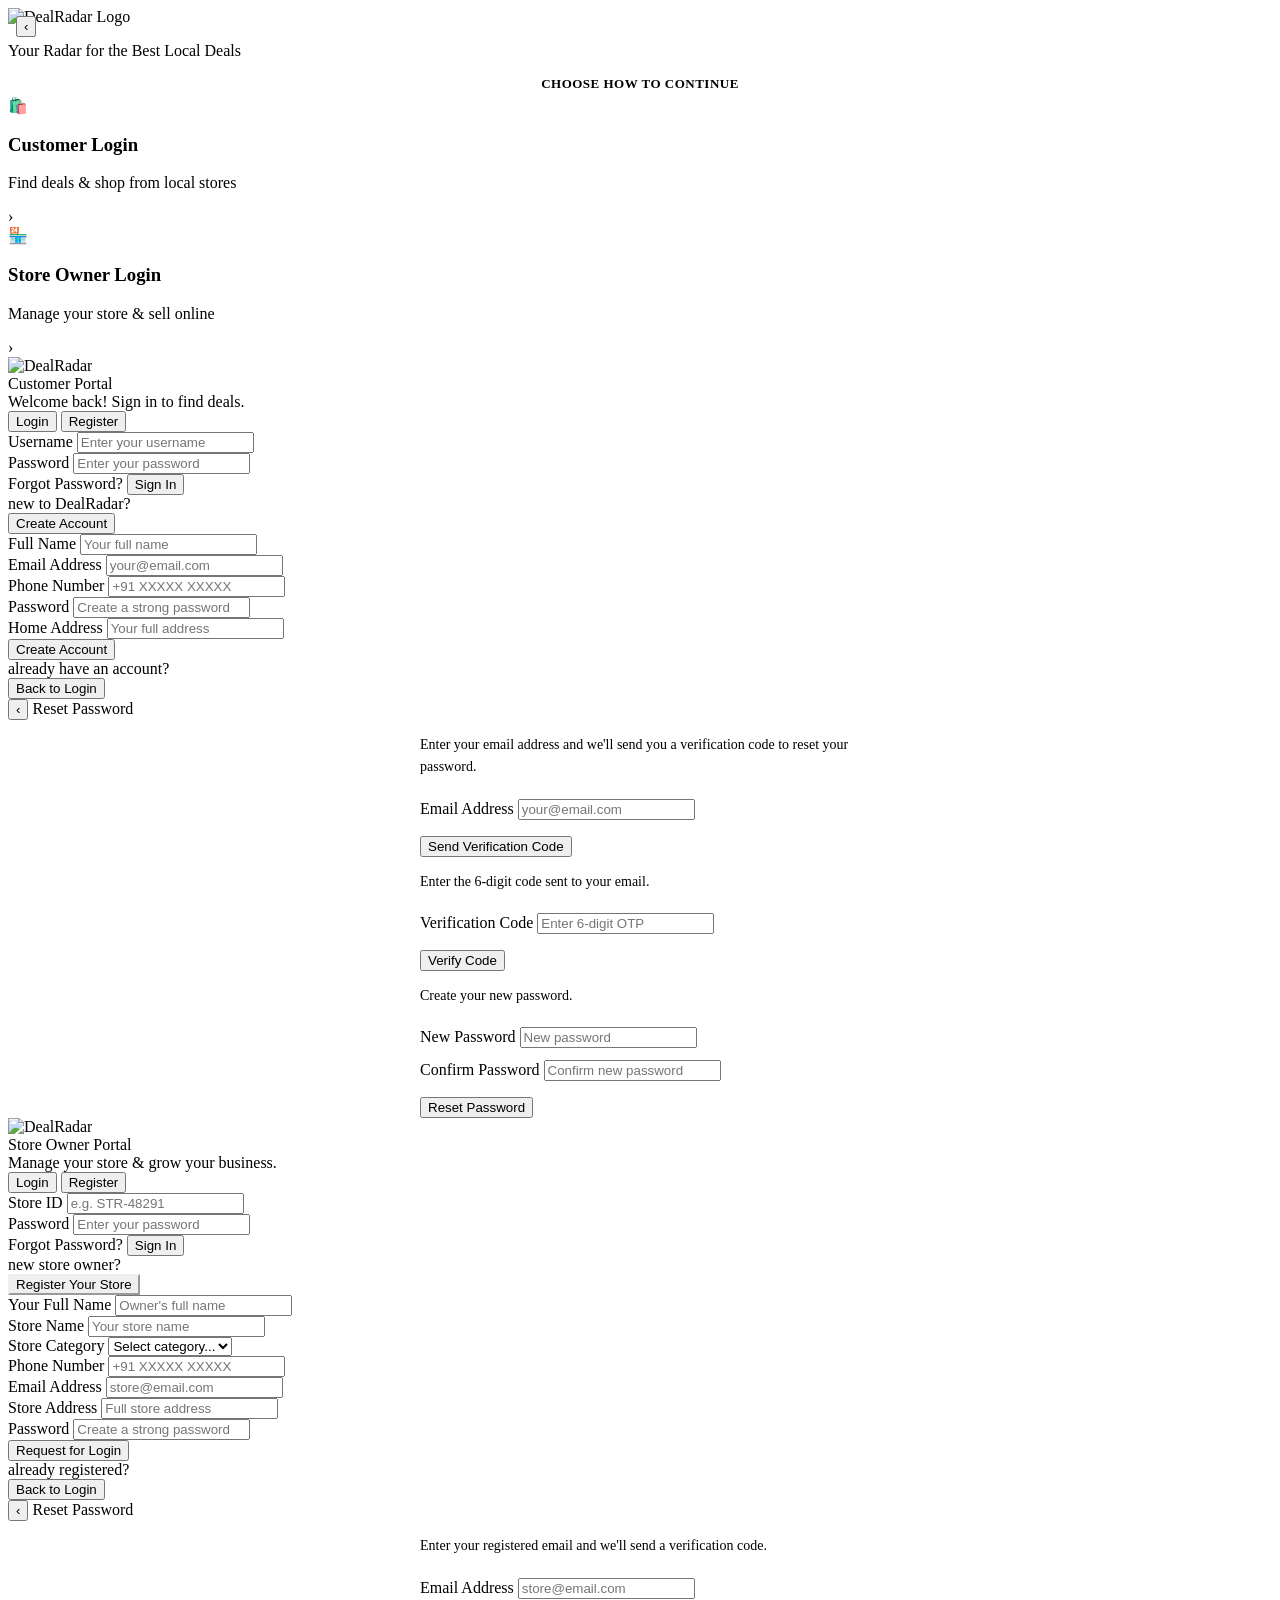
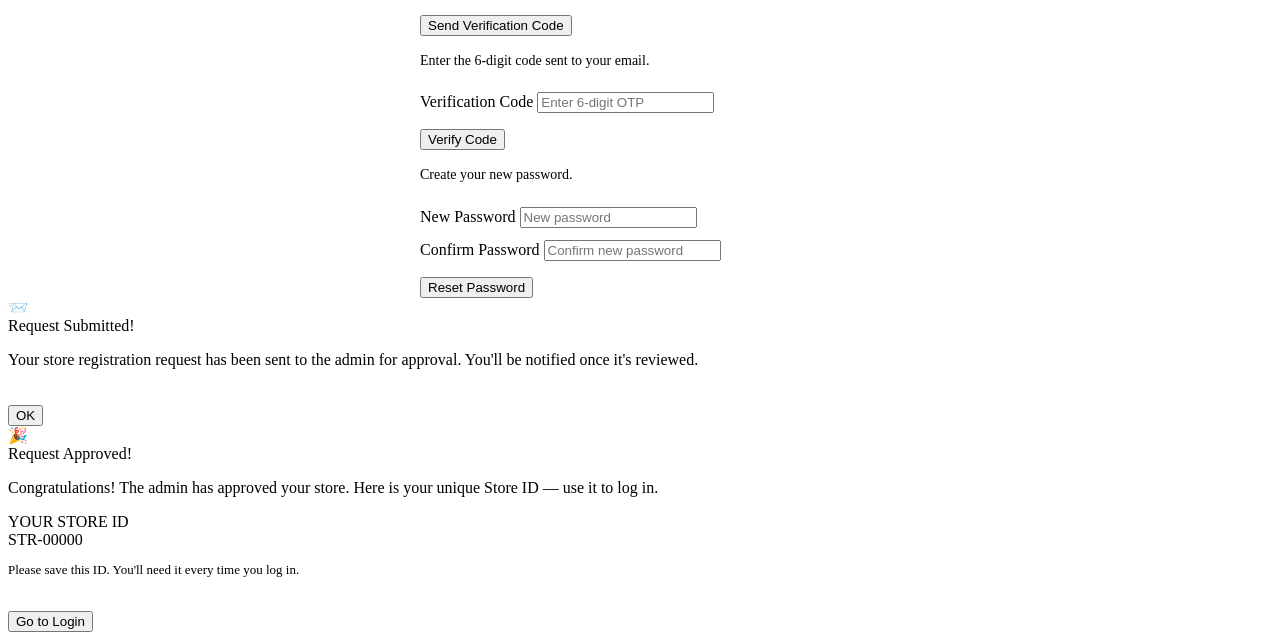
==== customer.html @ ef5e5208 "Add files via upload" ====
<!DOCTYPE html>
<html lang="en">
<head>
  <meta charset="UTF-8">
  <meta name="viewport" content="width=device-width, initial-scale=1.0">
  <title>DealRadar — Shop Local Deals</title>
  <link rel="stylesheet" href="styles.css">
</head>
<body>

<!-- ============ CUSTOMER HOME ============ -->
<div class="customer-home" id="customer-home">

  <!-- Hero Section -->
  <div class="customer-hero">
    <img src="" alt="DealRadar" class="ch-logo">
    <div class="ch-title">Deal<span>Radar</span></div>
    <div class="ch-tagline">Your Radar for the Best Local Deals</div>
    <div class="search-bar-wrap">
      <span class="search-icon">🔍</span>
      <input type="text" class="search-bar" placeholder="Search for items, stores..." id="home-search" oninput="handleSearch(this.value)">
    </div>
  </div>

  <!-- Body -->
  <div class="customer-body">
    <div id="search-results-wrap" class="hidden" style="margin-bottom:24px;">
      <div class="section-label" id="search-results-label">Results</div>
      <div class="items-grid" id="search-results-grid"></div>
    </div>

    <div id="categories-section">
      <p style="font-size:16px; color:var(--text-mid); margin-bottom:16px; font-weight:500;">What's on your mind today? 🤔</p>
      <div class="categories-grid">
        <div class="category-card" onclick="openCategory('grocery')">
          <div class="category-emoji">🛒</div>
          <div class="category-name">Grocery</div>
        </div>
        <div class="category-card" onclick="openCategory('food')">
          <div class="category-emoji">🍔</div>
          <div class="category-name">Food</div>
        </div>
        <div class="category-card" onclick="openCategory('toys')">
          <div class="category-emoji">🧸</div>
          <div class="category-name">Toys</div>
        </div>
        <div class="category-card" onclick="openCategory('clothing')">
          <div class="category-emoji">👗</div>
          <div class="category-name">Clothing</div>
        </div>
        <div class="category-card" onclick="openCategory('pharmacy')">
          <div class="category-emoji">💊</div>
          <div class="category-name">Pharmacy</div>
        </div>
        <div class="category-card" onclick="openCategory('electronics')">
          <div class="category-emoji">📱</div>
          <div class="category-name">Electronics</div>
        </div>
      </div>
    </div>
  </div>
</div>

<!-- ============ CATEGORY PANEL ============ -->
<div class="panel" id="panel-category">
  <div class="panel-header">
    <button class="panel-back" onclick="hidePanel('panel-category')">‹</button>
    <span class="panel-title" id="category-panel-title">Category</span>
  </div>
  <div class="panel-content">
    <div class="items-grid" id="category-items-grid"></div>
  </div>
</div>

<!-- ============ ITEM STORES PANEL ============ -->
<div class="panel" id="panel-item-stores">
  <div class="panel-header">
    <button class="panel-back" onclick="hidePanel('panel-item-stores')">‹</button>
    <span class="panel-title" id="item-stores-title">Available at Stores</span>
  </div>
  <div class="panel-content">
    <p style="font-size:13px;color:var(--text-light);margin-bottom:16px;">Comparing prices across local stores near you 📍</p>
    <div class="store-compare-list" id="store-compare-list"></div>
  </div>
</div>

<!-- ============ CART PANEL ============ -->
<div class="panel" id="panel-cart">
  <div class="panel-header">
    <button class="panel-back" onclick="hidePanel('panel-cart')">‹</button>
    <span class="panel-title">My Cart 🛒</span>
  </div>
  <div class="panel-content">
    <div id="cart-empty" class="cart-empty hidden">
      <div class="empty-icon">🛒</div>
      <p>Your cart is empty.<br>Start adding items!</p>
    </div>
    <div id="cart-items-list" class="cart-list"></div>
    <div id="cart-total-bar" class="cart-total-bar hidden">
      <div>
        <div class="cart-total-label">Total Amount</div>
        <div class="cart-total-value" id="cart-total-value">₹0</div>
      </div>
      <button class="btn btn-primary" onclick="openOrderPanel('cart')">Order Now →</button>
    </div>
  </div>
</div>

<!-- ============ ORDER PANEL ============ -->
<div class="panel" id="panel-order">
  <div class="panel-header">
    <button class="panel-back" onclick="hidePanel('panel-order')">‹</button>
    <span class="panel-title">Confirm Order</span>
  </div>
  <div class="panel-content" id="order-panel-content">
    <div id="order-main">
      <p style="font-size:15px;font-weight:600;color:var(--text-dark);margin-bottom:16px;">Choose delivery address</p>
      <div class="delivery-options">
        <div class="delivery-option" id="opt-home" onclick="selectDelivery('home')">
          <div class="delivery-option-icon">🏠</div>
          <div class="delivery-option-info">
            <h4>Home Address</h4>
            <p id="home-address-display">Loading your address...</p>
          </div>
          <div class="delivery-radio"></div>
        </div>
        <div class="delivery-option" id="opt-location" onclick="selectDelivery('location')">
          <div class="delivery-option-icon">📍</div>
          <div class="delivery-option-info">
            <h4>Use Current Location</h4>
            <p id="current-loc-display">Tap to detect your location</p>
          </div>
          <div class="delivery-radio"></div>
        </div>
      </div>
      <button class="btn btn-primary btn-block btn-lg" id="place-order-btn" onclick="placeOrder()" disabled style="opacity:0.5;">Place Order</button>
    </div>
    <div id="order-success" class="success-screen hidden">
      <div class="success-icon">✅</div>
      <div class="success-title">Order Placed!</div>
      <p class="success-msg">Your order has been placed successfully. The store will prepare your items shortly. 🎉</p>
      <button class="btn btn-primary" style="margin-top:24px;" onclick="goHomeAfterOrder()">Back to Home</button>
    </div>
  </div>
</div>

<!-- ============ REORDER PANEL ============ -->
<div class="panel" id="panel-reorder">
  <div class="panel-header">
    <button class="panel-back" onclick="hidePanel('panel-reorder')">‹</button>
    <span class="panel-title">Order Again 🔄</span>
  </div>
  <div class="panel-content">
    <div class="reorder-list" id="reorder-list"></div>
    <div id="reorder-empty" class="cart-empty hidden">
      <div class="empty-icon">📦</div>
      <p>No previous orders yet.<br>Start shopping!</p>
    </div>
  </div>
</div>

<!-- ============ ACCOUNT PANEL ============ -->
<div class="panel" id="panel-account">
  <div class="panel-header">
    <button class="panel-back" onclick="hidePanel('panel-account')">‹</button>
    <span class="panel-title">My Account</span>
  </div>
  <div>
    <div class="account-header">
      <div class="account-avatar">👤</div>
      <div class="account-user-name" id="account-display-name">John Doe</div>
      <div class="account-user-email" id="account-display-email">john@email.com</div>
    </div>
    <div class="account-form" id="account-form">
      <div class="form-group">
        <label class="form-label">Full Name</label>
        <input type="text" class="form-input" id="acc-name" disabled>
      </div>
      <div class="form-group">
        <label class="form-label">Phone Number</label>
        <input type="tel" class="form-input" id="acc-phone" disabled>
      </div>
      <div class="form-group">
        <label class="form-label">Email Address</label>
        <input type="email" class="form-input" id="acc-email" disabled>
      </div>
      <div class="form-group">
        <label class="form-label">Home Address</label>
        <input type="text" class="form-input" id="acc-address" disabled>
      </div>
    </div>
    <div class="account-actions">
      <button class="btn btn-outline" id="acc-edit-btn" onclick="toggleAccountEdit()" style="flex:1;">✏️ Edit</button>
      <button class="btn btn-primary hidden" id="acc-save-btn" onclick="saveAccount()" style="flex:1;">💾 Save</button>
    </div>
    <div class="logout-section">
      <button class="btn btn-danger btn-block" onclick="logoutCustomer()">🚪 Logout</button>
    </div>
  </div>
</div>

<!-- ============ BOTTOM NAV ============ -->
<nav class="bottom-nav" id="customer-bottom-nav">
  <button class="nav-item active" id="nav-home" onclick="switchCustomerNav('home')">
    <span class="nav-icon">🏠</span>
    <span>Home</span>
  </button>
  <button class="nav-item" id="nav-cart" onclick="switchCustomerNav('cart')">
    <span class="nav-icon">🛒</span>
    <span>Cart</span>
  </button>
  <button class="nav-item" id="nav-reorder" onclick="switchCustomerNav('reorder')">
    <span class="nav-icon">🔄</span>
    <span>Reorder</span>
  </button>
  <button class="nav-item" id="nav-account" onclick="switchCustomerNav('account')">
    <span class="nav-icon">👤</span>
    <span>Account</span>
  </button>
</nav>

<!-- Toast Container -->
<div id="toast-container"></div>

<script src="app.js"></script>
</body>
</html>
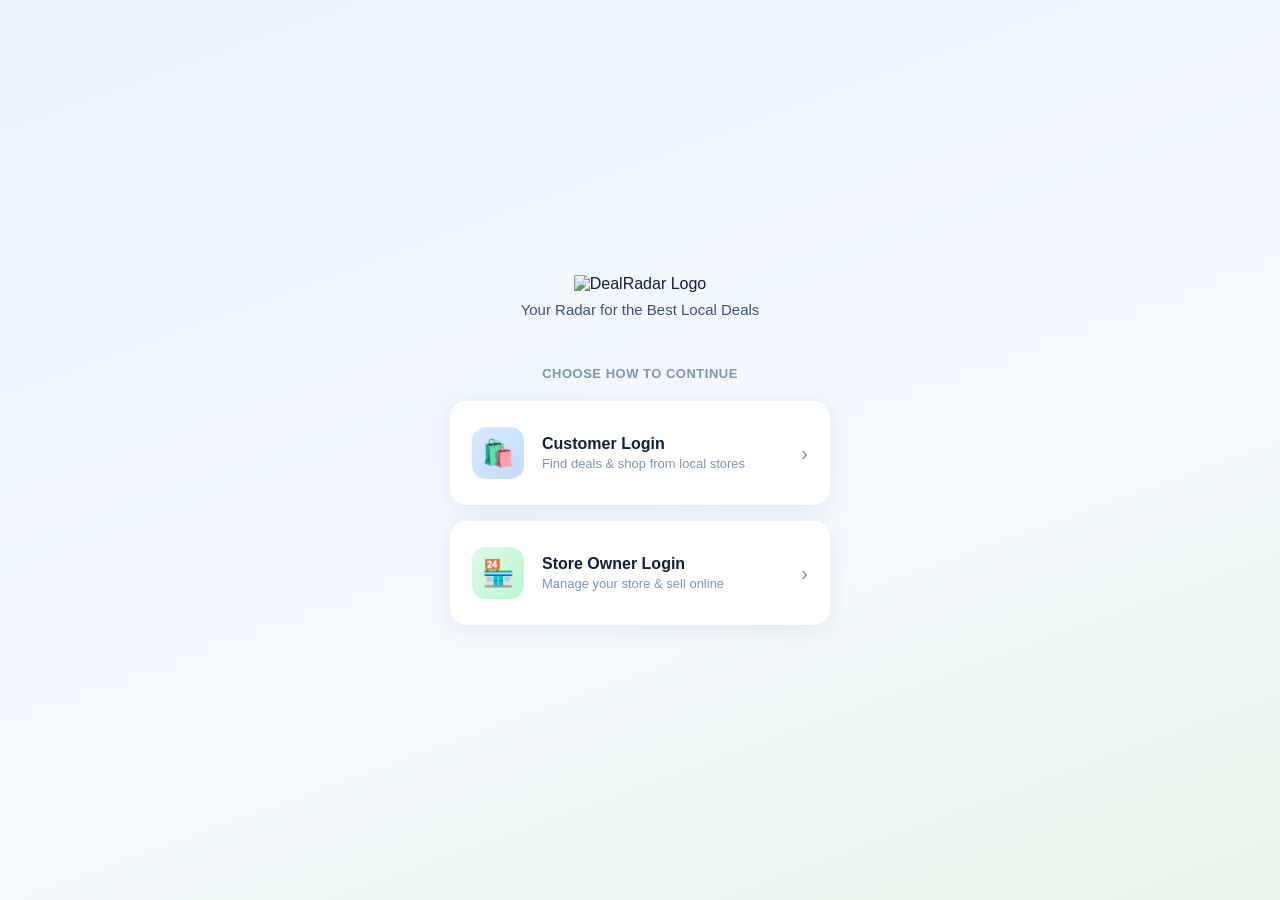
==== commit aa434b96: "Update image source path" ====
--- a/customer.html
+++ b/customer.html
@@ -13,7 +13,7 @@
 
   <!-- Hero Section -->
   <div class="customer-hero">
-    <img src="" alt="DealRadar" class="ch-logo">
+    <img src="/mnt/data/ChatGPT Image Apr 19, 2026, 09_49_50 AM.png" alt="DealRadar" class="ch-logo">
     <div class="ch-title">Deal<span>Radar</span></div>
     <div class="ch-tagline">Your Radar for the Best Local Deals</div>
     <div class="search-bar-wrap">
@@ -224,4 +224,4 @@
 
 <script src="app.js"></script>
 </body>
-</html>+</html>
--- a/styles.css
+++ b/styles.css
@@ -0,0 +1,1240 @@
+/* ============================================
+   DEALRADAR — Global Stylesheet
+   Colors derived from DealRadar logo
+   ============================================ */
+
+@import url('https://fonts.googleapis.com/css2?family=Syne:wght@400;600;700;800&family=DM+Sans:ital,wght@0,300;0,400;0,500;0,600;1,400&display=swap');
+
+:root {
+  --blue:        #1a4fa0;
+  --blue-dark:   #123a78;
+  --blue-light:  #2e6cc7;
+  --green:       #2e9e3e;
+  --green-dark:  #1f7a2c;
+  --green-light: #3dbf50;
+  --teal:        #5ec8d8;
+  --teal-light:  #a8e6ef;
+  --orange:      #f0a020;
+  --orange-dark: #d4860a;
+  --white:       #f5faff;
+  --soft:        #eaf4fb;
+  --card-bg:     #ffffff;
+  --text-dark:   #0f1f3d;
+  --text-mid:    #3a5272;
+  --text-light:  #7a96b8;
+  --border:      #d0e4f0;
+  --shadow:      0 4px 24px rgba(26,79,160,0.10);
+  --shadow-lg:   0 8px 40px rgba(26,79,160,0.16);
+  --radius:      16px;
+  --radius-sm:   10px;
+  --hero-grad:   linear-gradient(135deg, #1a4fa0 0%, #2e9e3e 50%, #5ec8d8 100%);
+  --hero-grad2:  linear-gradient(120deg, #1a4fa0 0%, #5ec8d8 100%);
+}
+
+*, *::before, *::after { box-sizing: border-box; margin: 0; padding: 0; }
+
+html { scroll-behavior: smooth; }
+
+body {
+  font-family: 'DM Sans', sans-serif;
+  background: var(--white);
+  color: var(--text-dark);
+  min-height: 100vh;
+  overflow-x: hidden;
+}
+
+h1, h2, h3, h4 { font-family: 'Syne', sans-serif; }
+
+/* ============================================
+   UTILITIES
+   ============================================ */
+.hidden { display: none !important; }
+.flex { display: flex; }
+.flex-col { flex-direction: column; }
+.items-center { align-items: center; }
+.justify-center { justify-content: center; }
+.justify-between { justify-content: space-between; }
+.gap-8 { gap: 8px; }
+.gap-12 { gap: 12px; }
+.gap-16 { gap: 16px; }
+.w-full { width: 100%; }
+.text-center { text-align: center; }
+.relative { position: relative; }
+
+/* ============================================
+   BUTTONS
+   ============================================ */
+.btn {
+  display: inline-flex;
+  align-items: center;
+  justify-content: center;
+  gap: 8px;
+  padding: 12px 24px;
+  border-radius: var(--radius-sm);
+  font-family: 'DM Sans', sans-serif;
+  font-size: 15px;
+  font-weight: 600;
+  cursor: pointer;
+  border: none;
+  transition: all 0.22s ease;
+  text-decoration: none;
+}
+.btn-primary {
+  background: linear-gradient(135deg, var(--blue) 0%, var(--blue-light) 100%);
+  color: #fff;
+  box-shadow: 0 4px 16px rgba(26,79,160,0.25);
+}
+.btn-primary:hover {
+  background: linear-gradient(135deg, var(--blue-dark) 0%, var(--blue) 100%);
+  transform: translateY(-1px);
+  box-shadow: 0 6px 20px rgba(26,79,160,0.32);
+}
+.btn-green {
+  background: linear-gradient(135deg, var(--green) 0%, var(--green-light) 100%);
+  color: #fff;
+  box-shadow: 0 4px 16px rgba(46,158,62,0.25);
+}
+.btn-green:hover {
+  background: linear-gradient(135deg, var(--green-dark) 0%, var(--green) 100%);
+  transform: translateY(-1px);
+}
+.btn-orange {
+  background: linear-gradient(135deg, var(--orange-dark) 0%, var(--orange) 100%);
+  color: #fff;
+  box-shadow: 0 4px 16px rgba(240,160,32,0.28);
+}
+.btn-orange:hover { filter: brightness(1.08); transform: translateY(-1px); }
+.btn-outline {
+  background: transparent;
+  color: var(--blue);
+  border: 2px solid var(--blue);
+}
+.btn-outline:hover { background: var(--blue); color: #fff; }
+.btn-ghost {
+  background: transparent;
+  color: var(--text-mid);
+  padding: 8px 14px;
+}
+.btn-ghost:hover { background: var(--soft); color: var(--blue); }
+.btn-danger {
+  background: #fff0f0;
+  color: #c0392b;
+  border: 1.5px solid #f5c6c6;
+}
+.btn-danger:hover { background: #fde8e8; }
+.btn-sm { padding: 8px 16px; font-size: 13px; }
+.btn-lg { padding: 15px 32px; font-size: 16px; border-radius: var(--radius); }
+.btn-block { width: 100%; }
+
+/* ============================================
+   INPUTS & FORMS
+   ============================================ */
+.form-group { display: flex; flex-direction: column; gap: 6px; }
+.form-label {
+  font-size: 13px;
+  font-weight: 600;
+  color: var(--text-mid);
+  letter-spacing: 0.3px;
+}
+.form-input, .form-select {
+  padding: 12px 16px;
+  border: 1.8px solid var(--border);
+  border-radius: var(--radius-sm);
+  font-family: 'DM Sans', sans-serif;
+  font-size: 15px;
+  color: var(--text-dark);
+  background: #fff;
+  transition: border-color 0.2s, box-shadow 0.2s;
+  outline: none;
+  width: 100%;
+}
+.form-input:focus, .form-select:focus {
+  border-color: var(--blue);
+  box-shadow: 0 0 0 3px rgba(26,79,160,0.10);
+}
+.form-input.disabled-field {
+  background: var(--soft);
+  color: var(--text-light);
+  cursor: not-allowed;
+  border-color: var(--border);
+}
+.form-input::placeholder { color: var(--text-light); }
+
+/* ============================================
+   CARDS
+   ============================================ */
+.card {
+  background: var(--card-bg);
+  border-radius: var(--radius);
+  box-shadow: var(--shadow);
+  border: 1px solid var(--border);
+  overflow: hidden;
+}
+.card-pad { padding: 20px; }
+
+/* ============================================
+   HERO SECTION (shared between customer & store)
+   ============================================ */
+.hero-section {
+  background: var(--hero-grad2);
+  padding: 36px 20px 32px;
+  text-align: center;
+  position: relative;
+  overflow: hidden;
+}
+.hero-section::before {
+  content: '';
+  position: absolute;
+  top: -60px; right: -60px;
+  width: 200px; height: 200px;
+  background: rgba(255,255,255,0.08);
+  border-radius: 50%;
+}
+.hero-section::after {
+  content: '';
+  position: absolute;
+  bottom: -40px; left: -40px;
+  width: 150px; height: 150px;
+  background: rgba(94,200,216,0.15);
+  border-radius: 50%;
+}
+.hero-logo {
+  width: 60px;
+  height: 60px;
+  object-fit: contain;
+  margin-bottom: 10px;
+  position: relative; z-index: 1;
+}
+.hero-title {
+  font-family: 'Syne', sans-serif;
+  font-size: 28px;
+  font-weight: 800;
+  color: #fff;
+  position: relative; z-index: 1;
+}
+.hero-title span { color: var(--teal-light); }
+.hero-tagline {
+  font-size: 13px;
+  color: rgba(255,255,255,0.82);
+  margin-top: 4px;
+  position: relative; z-index: 1;
+}
+
+/* ============================================
+   TOAST NOTIFICATIONS
+   ============================================ */
+#toast-container {
+  position: fixed;
+  bottom: 90px;
+  left: 50%;
+  transform: translateX(-50%);
+  z-index: 9999;
+  display: flex;
+  flex-direction: column;
+  gap: 8px;
+  pointer-events: none;
+}
+.toast {
+  background: var(--text-dark);
+  color: #fff;
+  padding: 12px 20px;
+  border-radius: 50px;
+  font-size: 14px;
+  font-weight: 500;
+  box-shadow: 0 4px 20px rgba(0,0,0,0.22);
+  animation: toastIn 0.3s ease, toastOut 0.3s ease 2.2s forwards;
+  white-space: nowrap;
+}
+.toast.success { background: var(--green); }
+.toast.error { background: #c0392b; }
+.toast.info { background: var(--blue); }
+@keyframes toastIn { from { opacity:0; transform: translateY(16px); } to { opacity:1; transform: translateY(0); } }
+@keyframes toastOut { from { opacity:1; } to { opacity:0; transform: translateY(8px); } }
+
+/* ============================================
+   MODALS / OVERLAYS
+   ============================================ */
+.modal-overlay {
+  position: fixed;
+  inset: 0;
+  background: rgba(10,24,50,0.55);
+  backdrop-filter: blur(4px);
+  z-index: 800;
+  display: flex;
+  align-items: center;
+  justify-content: center;
+  padding: 20px;
+  animation: fadeIn 0.2s ease;
+}
+.modal-box {
+  background: #fff;
+  border-radius: var(--radius);
+  box-shadow: var(--shadow-lg);
+  padding: 32px 28px;
+  width: 100%;
+  max-width: 420px;
+  animation: slideUp 0.28s ease;
+  position: relative;
+}
+.modal-close {
+  position: absolute;
+  top: 14px; right: 16px;
+  background: var(--soft);
+  border: none;
+  border-radius: 50%;
+  width: 32px; height: 32px;
+  cursor: pointer;
+  font-size: 18px;
+  color: var(--text-mid);
+  display: flex; align-items: center; justify-content: center;
+  transition: background 0.2s;
+}
+.modal-close:hover { background: var(--border); }
+.modal-title {
+  font-family: 'Syne', sans-serif;
+  font-size: 20px;
+  font-weight: 700;
+  color: var(--blue);
+  margin-bottom: 20px;
+}
+@keyframes fadeIn { from { opacity:0; } to { opacity:1; } }
+@keyframes slideUp { from { opacity:0; transform: translateY(24px); } to { opacity:1; transform: translateY(0); } }
+
+/* ============================================
+   PANELS (slide-in pages within single HTML)
+   ============================================ */
+.panel {
+  position: fixed;
+  inset: 0;
+  background: var(--white);
+  z-index: 500;
+  overflow-y: auto;
+  transform: translateX(100%);
+  transition: transform 0.32s cubic-bezier(0.4,0,0.2,1);
+}
+.panel.active { transform: translateX(0); }
+
+.panel-header {
+  display: flex;
+  align-items: center;
+  gap: 12px;
+  padding: 16px 20px;
+  background: #fff;
+  border-bottom: 1px solid var(--border);
+  position: sticky;
+  top: 0;
+  z-index: 10;
+}
+.panel-back {
+  width: 36px; height: 36px;
+  border-radius: 50%;
+  background: var(--soft);
+  border: none;
+  cursor: pointer;
+  display: flex; align-items: center; justify-content: center;
+  font-size: 18px;
+  color: var(--blue);
+  transition: background 0.2s;
+}
+.panel-back:hover { background: var(--border); }
+.panel-title {
+  font-family: 'Syne', sans-serif;
+  font-size: 18px;
+  font-weight: 700;
+  color: var(--text-dark);
+}
+.panel-content { padding: 20px; padding-bottom: 100px; }
+
+/* ============================================
+   BOTTOM NAV
+   ============================================ */
+.bottom-nav {
+  position: fixed;
+  bottom: 0; left: 0; right: 0;
+  background: #fff;
+  border-top: 1px solid var(--border);
+  display: flex;
+  align-items: center;
+  justify-content: space-around;
+  padding: 10px 0 14px;
+  z-index: 400;
+  box-shadow: 0 -4px 20px rgba(26,79,160,0.08);
+}
+.nav-item {
+  display: flex;
+  flex-direction: column;
+  align-items: center;
+  gap: 4px;
+  cursor: pointer;
+  padding: 4px 16px;
+  border-radius: var(--radius-sm);
+  transition: all 0.2s;
+  background: none;
+  border: none;
+  color: var(--text-light);
+  font-family: 'DM Sans', sans-serif;
+  font-size: 11px;
+  font-weight: 500;
+}
+.nav-item .nav-icon { font-size: 22px; transition: transform 0.2s; }
+.nav-item.active { color: var(--blue); }
+.nav-item.active .nav-icon { transform: scale(1.12); }
+.nav-item:hover { color: var(--blue); }
+
+/* ============================================
+   LANDING PAGE
+   ============================================ */
+.landing-page {
+  min-height: 100vh;
+  background: linear-gradient(160deg, #eaf4fb 0%, #f5faff 60%, #e8f5ea 100%);
+  display: flex;
+  flex-direction: column;
+  align-items: center;
+  justify-content: center;
+  padding: 40px 24px;
+}
+.landing-logo-wrap {
+  text-align: center;
+  margin-bottom: 48px;
+}
+.landing-logo {
+  width: 220px;
+  object-fit: contain;
+  margin-bottom: 8px;
+  drop-shadow: 0 4px 20px rgba(26,79,160,0.15);
+}
+.landing-tagline {
+  font-size: 15px;
+  color: var(--text-mid);
+  font-weight: 400;
+}
+.login-choice-wrap {
+  width: 100%;
+  max-width: 380px;
+  display: flex;
+  flex-direction: column;
+  gap: 16px;
+}
+.login-choice-card {
+  background: #fff;
+  border-radius: var(--radius);
+  box-shadow: var(--shadow);
+  border: 2px solid transparent;
+  padding: 24px 20px;
+  cursor: pointer;
+  display: flex;
+  align-items: center;
+  gap: 18px;
+  transition: all 0.25s ease;
+}
+.login-choice-card:hover {
+  border-color: var(--blue);
+  transform: translateY(-2px);
+  box-shadow: var(--shadow-lg);
+}
+.login-choice-card.green:hover { border-color: var(--green); }
+.login-choice-icon {
+  width: 52px; height: 52px;
+  border-radius: 14px;
+  display: flex; align-items: center; justify-content: center;
+  font-size: 26px;
+  flex-shrink: 0;
+}
+.login-choice-icon.blue-icon { background: linear-gradient(135deg, #dbeafe, #bfdbfe); }
+.login-choice-icon.green-icon { background: linear-gradient(135deg, #dcfce7, #bbf7d0); }
+.login-choice-info h3 {
+  font-family: 'Syne', sans-serif;
+  font-size: 16px;
+  font-weight: 700;
+  color: var(--text-dark);
+  margin-bottom: 3px;
+}
+.login-choice-info p { font-size: 13px; color: var(--text-light); }
+.login-choice-arrow { margin-left: auto; color: var(--text-light); font-size: 20px; }
+
+/* ============================================
+   LOGIN / AUTH PANELS
+   ============================================ */
+.auth-panel {
+  position: fixed;
+  inset: 0;
+  background: var(--white);
+  z-index: 600;
+  overflow-y: auto;
+  transform: translateX(100%);
+  transition: transform 0.32s cubic-bezier(0.4,0,0.2,1);
+}
+.auth-panel.active { transform: translateX(0); }
+
+.auth-hero {
+  background: var(--hero-grad2);
+  padding: 40px 24px 32px;
+  text-align: center;
+  position: relative;
+  overflow: hidden;
+}
+.auth-hero::before {
+  content: '';
+  position: absolute;
+  top: -50px; right: -50px;
+  width: 160px; height: 160px;
+  background: rgba(255,255,255,0.09);
+  border-radius: 50%;
+}
+.auth-hero-logo { width: 52px; height: 52px; object-fit: contain; position: relative; z-index:1; }
+.auth-hero-title {
+  font-family: 'Syne', sans-serif;
+  font-size: 22px;
+  font-weight: 800;
+  color: #fff;
+  margin-top: 10px;
+  position: relative; z-index:1;
+}
+.auth-hero-sub { font-size: 13px; color: rgba(255,255,255,0.78); position: relative; z-index:1; margin-top:4px; }
+
+.auth-body { padding: 28px 24px 40px; max-width: 440px; margin: 0 auto; }
+.auth-tabs {
+  display: flex;
+  background: var(--soft);
+  border-radius: var(--radius-sm);
+  padding: 4px;
+  margin-bottom: 24px;
+  gap: 4px;
+}
+.auth-tab {
+  flex: 1;
+  padding: 10px;
+  text-align: center;
+  border-radius: 8px;
+  font-size: 14px;
+  font-weight: 600;
+  cursor: pointer;
+  border: none;
+  background: transparent;
+  color: var(--text-mid);
+  font-family: 'DM Sans', sans-serif;
+  transition: all 0.2s;
+}
+.auth-tab.active {
+  background: #fff;
+  color: var(--blue);
+  box-shadow: 0 2px 8px rgba(26,79,160,0.12);
+}
+
+.auth-form { display: flex; flex-direction: column; gap: 16px; }
+.auth-form-section { display: flex; flex-direction: column; gap: 16px; }
+
+.forgot-link {
+  font-size: 13px;
+  color: var(--blue);
+  cursor: pointer;
+  text-align: right;
+  font-weight: 500;
+  margin-top: -8px;
+  text-decoration: none;
+}
+.forgot-link:hover { text-decoration: underline; }
+
+.divider {
+  display: flex;
+  align-items: center;
+  gap: 12px;
+  margin: 4px 0;
+}
+.divider::before, .divider::after {
+  content: '';
+  flex: 1;
+  height: 1px;
+  background: var(--border);
+}
+.divider span { font-size: 13px; color: var(--text-light); white-space: nowrap; }
+
+/* ============================================
+   CUSTOMER — HOMEPAGE
+   ============================================ */
+.customer-home {
+  min-height: 100vh;
+  padding-bottom: 80px;
+}
+.customer-hero {
+  background: var(--hero-grad2);
+  padding: 32px 20px 28px;
+  text-align: center;
+  position: relative;
+  overflow: hidden;
+}
+.customer-hero::before {
+  content: '';
+  position: absolute;
+  top: -60px; right: -40px;
+  width: 180px; height: 180px;
+  background: rgba(255,255,255,0.07);
+  border-radius: 50%;
+}
+.customer-hero::after {
+  content: '';
+  position: absolute;
+  bottom: -30px; left: -30px;
+  width: 120px; height: 120px;
+  background: rgba(94,200,216,0.13);
+  border-radius: 50%;
+}
+.ch-logo { width: 48px; height: 48px; object-fit: contain; position: relative; z-index:1; }
+.ch-title {
+  font-family: 'Syne', sans-serif;
+  font-size: 26px; font-weight: 800;
+  color: #fff;
+  position: relative; z-index:1;
+  margin-top: 8px;
+}
+.ch-title span { color: var(--teal-light); }
+.ch-tagline { font-size: 13px; color: rgba(255,255,255,0.80); position: relative; z-index:1; margin-top:3px; }
+.search-bar-wrap {
+  position: relative; z-index:1;
+  margin-top: 20px;
+}
+.search-bar {
+  width: 100%;
+  padding: 14px 20px 14px 48px;
+  border-radius: 50px;
+  border: none;
+  font-size: 15px;
+  font-family: 'DM Sans', sans-serif;
+  color: var(--text-dark);
+  background: #fff;
+  box-shadow: 0 4px 20px rgba(0,0,0,0.14);
+  outline: none;
+}
+.search-icon {
+  position: absolute;
+  left: 16px; top: 50%;
+  transform: translateY(-50%);
+  font-size: 20px;
+  color: var(--text-light);
+}
+.customer-body { background: var(--white); padding: 24px 20px 0; }
+.section-label {
+  font-family: 'Syne', sans-serif;
+  font-size: 17px;
+  font-weight: 700;
+  color: var(--text-dark);
+  margin-bottom: 16px;
+}
+.categories-grid {
+  display: grid;
+  grid-template-columns: repeat(3, 1fr);
+  gap: 12px;
+}
+.category-card {
+  background: #fff;
+  border-radius: var(--radius);
+  box-shadow: var(--shadow);
+  border: 1.5px solid var(--border);
+  padding: 18px 10px;
+  text-align: center;
+  cursor: pointer;
+  transition: all 0.22s ease;
+}
+.category-card:hover { transform: translateY(-3px); box-shadow: var(--shadow-lg); border-color: var(--teal); }
+.category-emoji { font-size: 30px; margin-bottom: 8px; }
+.category-name { font-size: 13px; font-weight: 600; color: var(--text-dark); }
+
+/* ============================================
+   ITEMS LIST
+   ============================================ */
+.items-grid {
+  display: grid;
+  grid-template-columns: repeat(2, 1fr);
+  gap: 14px;
+}
+.item-card {
+  background: #fff;
+  border-radius: var(--radius);
+  box-shadow: var(--shadow);
+  border: 1px solid var(--border);
+  overflow: hidden;
+  cursor: pointer;
+  transition: all 0.22s ease;
+}
+.item-card:hover { transform: translateY(-2px); box-shadow: var(--shadow-lg); }
+.item-card-img {
+  width: 100%;
+  height: 120px;
+  object-fit: cover;
+  background: var(--soft);
+  display: flex; align-items: center; justify-content: center;
+  font-size: 36px;
+}
+.item-card-img img { width: 100%; height: 100%; object-fit: cover; }
+.item-card-body { padding: 12px; }
+.item-card-name { font-weight: 600; font-size: 14px; color: var(--text-dark); }
+
+/* ============================================
+   STORE COMPARISON LIST
+   ============================================ */
+.store-compare-list { display: flex; flex-direction: column; gap: 14px; }
+.store-compare-card {
+  background: #fff;
+  border-radius: var(--radius);
+  box-shadow: var(--shadow);
+  border: 1px solid var(--border);
+  padding: 16px;
+  display: flex;
+  gap: 14px;
+  align-items: flex-start;
+}
+.store-compare-img {
+  width: 72px; height: 72px;
+  border-radius: var(--radius-sm);
+  object-fit: cover;
+  background: var(--soft);
+  flex-shrink: 0;
+  display: flex; align-items: center; justify-content: center;
+  font-size: 28px;
+}
+.store-compare-img img { width:100%; height:100%; object-fit:cover; border-radius:var(--radius-sm); }
+.store-compare-info { flex: 1; }
+.store-compare-name { font-weight: 700; font-size: 15px; color: var(--text-dark); }
+.store-compare-price-row { display: flex; align-items: center; gap: 8px; margin: 4px 0; }
+.price-current { font-size: 18px; font-weight: 700; color: var(--green); }
+.price-original { font-size: 14px; color: var(--text-light); text-decoration: line-through; }
+.discount-badge {
+  background: #fff0dc;
+  color: var(--orange-dark);
+  font-size: 11px;
+  font-weight: 700;
+  padding: 2px 8px;
+  border-radius: 50px;
+}
+.store-meta { display: flex; gap: 12px; font-size: 12px; color: var(--text-light); margin-top: 4px; }
+.store-meta span { display: flex; align-items: center; gap: 3px; }
+.add-to-cart-btn {
+  margin-top: 10px;
+  padding: 8px 16px;
+  background: linear-gradient(135deg, var(--blue), var(--blue-light));
+  color: #fff;
+  border: none;
+  border-radius: 50px;
+  font-size: 13px;
+  font-weight: 600;
+  cursor: pointer;
+  transition: all 0.2s;
+  font-family: 'DM Sans', sans-serif;
+}
+.add-to-cart-btn:hover { filter: brightness(1.08); transform: translateY(-1px); }
+.add-to-cart-btn.added {
+  background: linear-gradient(135deg, var(--green), var(--green-light));
+}
+
+/* ============================================
+   CART
+   ============================================ */
+.cart-list { display: flex; flex-direction: column; gap: 12px; margin-bottom: 20px; }
+.cart-item-card {
+  background: #fff;
+  border-radius: var(--radius);
+  box-shadow: var(--shadow);
+  border: 1px solid var(--border);
+  padding: 14px;
+  display: flex;
+  gap: 14px;
+  align-items: center;
+}
+.cart-item-img {
+  width: 60px; height: 60px;
+  border-radius: var(--radius-sm);
+  object-fit: cover;
+  background: var(--soft);
+  display: flex; align-items: center; justify-content: center;
+  font-size: 24px;
+  flex-shrink: 0;
+}
+.cart-item-img img { width:100%; height:100%; object-fit:cover; border-radius:var(--radius-sm); }
+.cart-item-info { flex: 1; }
+.cart-item-name { font-weight: 600; font-size: 14px; color: var(--text-dark); }
+.cart-item-store { font-size: 12px; color: var(--text-light); margin-top: 2px; }
+.cart-item-price { font-weight: 700; font-size: 15px; color: var(--green); }
+.cart-empty {
+  text-align: center;
+  padding: 60px 20px;
+  color: var(--text-light);
+}
+.cart-empty .empty-icon { font-size: 56px; margin-bottom: 12px; }
+.cart-empty p { font-size: 15px; }
+.cart-total-bar {
+  background: #fff;
+  border-radius: var(--radius);
+  padding: 16px;
+  display: flex;
+  justify-content: space-between;
+  align-items: center;
+  border: 1px solid var(--border);
+  margin-bottom: 16px;
+}
+.cart-total-label { font-size: 14px; color: var(--text-mid); }
+.cart-total-value { font-size: 20px; font-weight: 700; color: var(--text-dark); }
+
+/* ============================================
+   ORDER PANEL
+   ============================================ */
+.delivery-options { display: flex; flex-direction: column; gap: 12px; margin-bottom: 24px; }
+.delivery-option {
+  background: #fff;
+  border: 2px solid var(--border);
+  border-radius: var(--radius);
+  padding: 18px;
+  cursor: pointer;
+  display: flex;
+  align-items: center;
+  gap: 14px;
+  transition: all 0.22s ease;
+}
+.delivery-option:hover { border-color: var(--blue); }
+.delivery-option.selected { border-color: var(--blue); background: #f0f6ff; }
+.delivery-option-icon {
+  font-size: 28px;
+  width: 48px; height: 48px;
+  background: var(--soft);
+  border-radius: 12px;
+  display: flex; align-items: center; justify-content: center;
+  flex-shrink: 0;
+}
+.delivery-option-info h4 { font-weight: 600; font-size: 15px; color: var(--text-dark); }
+.delivery-option-info p { font-size: 13px; color: var(--text-light); margin-top: 2px; }
+.delivery-radio {
+  margin-left: auto;
+  width: 20px; height: 20px;
+  border-radius: 50%;
+  border: 2px solid var(--border);
+  display: flex; align-items: center; justify-content: center;
+  transition: all 0.2s;
+}
+.delivery-option.selected .delivery-radio {
+  border-color: var(--blue);
+  background: var(--blue);
+}
+.delivery-option.selected .delivery-radio::after {
+  content: '';
+  width: 8px; height: 8px;
+  background: #fff;
+  border-radius: 50%;
+}
+
+/* ============================================
+   REORDER
+   ============================================ */
+.reorder-list { display: flex; flex-direction: column; gap: 12px; }
+.reorder-card {
+  background: #fff;
+  border-radius: var(--radius);
+  box-shadow: var(--shadow);
+  border: 1px solid var(--border);
+  padding: 14px;
+  display: flex;
+  gap: 14px;
+  align-items: center;
+}
+.reorder-img {
+  width: 60px; height: 60px;
+  border-radius: var(--radius-sm);
+  background: var(--soft);
+  display: flex; align-items: center; justify-content: center;
+  font-size: 24px;
+  flex-shrink: 0;
+}
+.reorder-img img { width:100%; height:100%; object-fit:cover; border-radius:var(--radius-sm); }
+.reorder-info { flex: 1; }
+.reorder-name { font-weight: 600; font-size: 14px; color: var(--text-dark); }
+.reorder-store { font-size: 12px; color: var(--text-light); margin-top: 2px; }
+
+/* ============================================
+   ACCOUNT
+   ============================================ */
+.account-header {
+  background: var(--hero-grad2);
+  padding: 32px 20px;
+  text-align: center;
+}
+.account-avatar {
+  width: 72px; height: 72px;
+  border-radius: 50%;
+  background: rgba(255,255,255,0.25);
+  border: 3px solid rgba(255,255,255,0.5);
+  display: flex; align-items: center; justify-content: center;
+  font-size: 30px;
+  margin: 0 auto 12px;
+}
+.account-user-name {
+  font-family: 'Syne', sans-serif;
+  font-size: 20px;
+  font-weight: 700;
+  color: #fff;
+}
+.account-user-email { font-size: 13px; color: rgba(255,255,255,0.78); margin-top: 3px; }
+.account-form { display: flex; flex-direction: column; gap: 16px; padding: 24px 20px; }
+.account-actions {
+  display: flex;
+  gap: 12px;
+  padding: 0 20px 20px;
+}
+.logout-section {
+  padding: 0 20px 40px;
+  border-top: 1px solid var(--border);
+  padding-top: 20px;
+  margin-top: 8px;
+}
+
+/* ============================================
+   STORE OWNER — HOMEPAGE
+   ============================================ */
+.store-hero {
+  background: var(--hero-grad2);
+  padding: 32px 20px 24px;
+  text-align: center;
+  position: relative;
+  overflow: hidden;
+}
+.store-hero::before {
+  content: '';
+  position: absolute; top: -50px; right: -40px;
+  width: 160px; height: 160px;
+  background: rgba(255,255,255,0.07);
+  border-radius: 50%;
+}
+.sh-logo { width: 48px; height: 48px; object-fit: contain; position: relative; z-index:1; }
+.sh-title { font-family: 'Syne', sans-serif; font-size: 24px; font-weight: 800; color: #fff; position: relative; z-index:1; margin-top: 8px; }
+.sh-title span { color: var(--teal-light); }
+.sh-tagline { font-size: 12px; color: rgba(255,255,255,0.75); position: relative; z-index:1; margin-top: 3px; }
+.store-badge {
+  display: inline-flex;
+  align-items: center;
+  gap: 8px;
+  background: rgba(255,255,255,0.18);
+  border: 1px solid rgba(255,255,255,0.3);
+  border-radius: 50px;
+  padding: 8px 16px;
+  margin-top: 14px;
+  position: relative; z-index:1;
+}
+.store-badge-name { font-size: 14px; font-weight: 700; color: #fff; }
+.store-badge-id { font-size: 12px; color: rgba(255,255,255,0.72); border-left: 1px solid rgba(255,255,255,0.3); padding-left: 8px; }
+
+.dashboard-body { padding: 20px; }
+.dashboard-grid {
+  display: grid;
+  grid-template-columns: repeat(2, 1fr);
+  gap: 12px;
+}
+.dash-card {
+  background: #fff;
+  border-radius: var(--radius);
+  box-shadow: var(--shadow);
+  border: 1px solid var(--border);
+  padding: 18px 16px;
+  transition: all 0.22s;
+}
+.dash-card:hover { transform: translateY(-2px); box-shadow: var(--shadow-lg); }
+.dash-card-icon {
+  width: 44px; height: 44px;
+  border-radius: 12px;
+  display: flex; align-items: center; justify-content: center;
+  font-size: 22px;
+  margin-bottom: 12px;
+}
+.dash-card-icon.blue { background: #dbeafe; }
+.dash-card-icon.green { background: #dcfce7; }
+.dash-card-icon.orange { background: #fff0dc; }
+.dash-card-icon.teal { background: #e0f7fa; }
+.dash-card-icon.purple { background: #f3e8ff; }
+.dash-card-icon.red { background: #fee2e2; }
+.dash-card-value { font-family: 'Syne', sans-serif; font-size: 22px; font-weight: 800; color: var(--text-dark); }
+.dash-card-label { font-size: 12px; color: var(--text-light); margin-top: 3px; }
+
+/* ============================================
+   PRODUCTS
+   ============================================ */
+.products-header {
+  display: flex;
+  align-items: center;
+  justify-content: space-between;
+  margin-bottom: 16px;
+}
+.products-grid {
+  display: grid;
+  grid-template-columns: repeat(2, 1fr);
+  gap: 14px;
+}
+.product-card {
+  background: #fff;
+  border-radius: var(--radius);
+  box-shadow: var(--shadow);
+  border: 1px solid var(--border);
+  overflow: hidden;
+  transition: all 0.22s;
+}
+.product-card:hover { transform: translateY(-2px); box-shadow: var(--shadow-lg); }
+.product-card-img {
+  width: 100%;
+  height: 110px;
+  object-fit: cover;
+  background: var(--soft);
+  display: flex; align-items: center; justify-content: center;
+  font-size: 34px;
+}
+.product-card-img img { width:100%; height:100%; object-fit:cover; }
+.product-card-body { padding: 12px; }
+.product-card-name { font-weight: 600; font-size: 13px; color: var(--text-dark); margin-bottom: 4px; }
+.product-card-price { font-weight: 700; font-size: 15px; color: var(--green); margin-bottom: 6px; }
+.stock-badge {
+  display: inline-flex;
+  align-items: center;
+  gap: 4px;
+  font-size: 11px;
+  font-weight: 600;
+  padding: 3px 8px;
+  border-radius: 50px;
+  margin-bottom: 10px;
+}
+.stock-badge.in-stock { background: #dcfce7; color: var(--green-dark); }
+.stock-badge.low-stock { background: #fff0dc; color: var(--orange-dark); }
+.stock-badge.out-stock { background: #fee2e2; color: #c0392b; }
+.product-actions { display: flex; gap: 8px; }
+
+/* ============================================
+   ORDERS (Store Owner)
+   ============================================ */
+.orders-filter {
+  display: flex;
+  gap: 8px;
+  overflow-x: auto;
+  padding-bottom: 4px;
+  margin-bottom: 16px;
+  scrollbar-width: none;
+}
+.orders-filter::-webkit-scrollbar { display: none; }
+.filter-chip {
+  padding: 8px 16px;
+  border-radius: 50px;
+  font-size: 13px;
+  font-weight: 600;
+  cursor: pointer;
+  border: 1.5px solid var(--border);
+  background: #fff;
+  color: var(--text-mid);
+  white-space: nowrap;
+  transition: all 0.2s;
+  font-family: 'DM Sans', sans-serif;
+}
+.filter-chip.active { background: var(--blue); color: #fff; border-color: var(--blue); }
+.date-range-row { display: flex; gap: 10px; margin-bottom: 16px; align-items: center; }
+.orders-list { display: flex; flex-direction: column; gap: 12px; }
+.order-card {
+  background: #fff;
+  border-radius: var(--radius);
+  box-shadow: var(--shadow);
+  border: 1px solid var(--border);
+  padding: 14px;
+  display: flex;
+  gap: 14px;
+  align-items: center;
+}
+.order-img {
+  width: 56px; height: 56px;
+  border-radius: var(--radius-sm);
+  background: var(--soft);
+  display: flex; align-items: center; justify-content: center;
+  font-size: 24px;
+  flex-shrink: 0;
+}
+.order-img img { width:100%; height:100%; object-fit:cover; border-radius:var(--radius-sm); }
+.order-info { flex: 1; }
+.order-item-name { font-weight: 600; font-size: 14px; color: var(--text-dark); }
+.order-customer { font-size: 12px; color: var(--text-light); margin-top: 2px; }
+.order-time { font-size: 12px; color: var(--text-light); }
+.order-price { font-weight: 700; font-size: 14px; color: var(--green); }
+.order-status-badge {
+  font-size: 11px; font-weight: 700;
+  padding: 3px 10px;
+  border-radius: 50px;
+  margin-top: 4px;
+  display: inline-block;
+}
+.status-pending { background: #fff0dc; color: var(--orange-dark); }
+.status-delivered { background: #dcfce7; color: var(--green-dark); }
+.status-processing { background: #dbeafe; color: var(--blue); }
+
+/* ============================================
+   LOW STOCK
+   ============================================ */
+.low-stock-filter { display: flex; gap: 8px; margin-bottom: 16px; overflow-x: auto; }
+.section-divider {
+  height: 1px;
+  background: var(--border);
+  margin: 24px 0;
+}
+.section-subtitle {
+  font-family: 'Syne', sans-serif;
+  font-size: 15px;
+  font-weight: 700;
+  color: var(--text-dark);
+  margin-bottom: 14px;
+  display: flex;
+  align-items: center;
+  gap: 8px;
+}
+.low-stock-card {
+  background: #fff;
+  border-radius: var(--radius);
+  box-shadow: var(--shadow);
+  border: 1px solid var(--border);
+  padding: 14px;
+  display: flex;
+  gap: 14px;
+  align-items: center;
+  margin-bottom: 12px;
+}
+.low-stock-img {
+  width: 60px; height: 60px;
+  border-radius: var(--radius-sm);
+  background: var(--soft);
+  display: flex; align-items: center; justify-content: center;
+  font-size: 26px;
+  flex-shrink: 0;
+}
+.low-stock-img img { width:100%; height:100%; object-fit:cover; border-radius:var(--radius-sm); }
+.low-stock-info { flex: 1; }
+.low-stock-name { font-weight: 600; font-size: 14px; color: var(--text-dark); }
+.low-stock-price { font-size: 13px; color: var(--green); font-weight: 600; }
+.low-stock-qty { font-size: 12px; color: #c0392b; font-weight: 600; margin-top: 2px; }
+.low-stock-sold { font-size: 12px; color: var(--text-light); margin-top: 2px; }
+.most-ordered-card {
+  background: #fff;
+  border-radius: var(--radius);
+  box-shadow: var(--shadow);
+  border: 1px solid var(--border);
+  padding: 14px;
+  display: flex;
+  gap: 14px;
+  align-items: center;
+  margin-bottom: 12px;
+}
+.mo-rank {
+  width: 32px; height: 32px;
+  border-radius: 50%;
+  background: linear-gradient(135deg, var(--orange-dark), var(--orange));
+  color: #fff;
+  font-weight: 800;
+  font-size: 14px;
+  display: flex; align-items: center; justify-content: center;
+  flex-shrink: 0;
+}
+.mo-img {
+  width: 52px; height: 52px;
+  border-radius: var(--radius-sm);
+  background: var(--soft);
+  display: flex; align-items: center; justify-content: center;
+  font-size: 22px;
+  flex-shrink: 0;
+}
+.mo-img img { width:100%; height:100%; object-fit:cover; border-radius:var(--radius-sm); }
+.mo-info { flex: 1; }
+.mo-name { font-weight: 600; font-size: 14px; color: var(--text-dark); }
+.mo-price { font-size: 13px; color: var(--green); font-weight: 600; }
+.mo-orders { font-size: 12px; color: var(--text-light); margin-top: 2px; }
+
+/* ============================================
+   STORE OWNER ACCOUNT
+   ============================================ */
+.so-account-header {
+  background: var(--hero-grad2);
+  padding: 32px 20px;
+  text-align: center;
+}
+.so-account-avatar {
+  width: 72px; height: 72px;
+  border-radius: 50%;
+  background: rgba(255,255,255,0.25);
+  border: 3px solid rgba(255,255,255,0.5);
+  display: flex; align-items: center; justify-content: center;
+  font-size: 30px;
+  margin: 0 auto 12px;
+}
+.so-account-store { font-family: 'Syne', sans-serif; font-size: 20px; font-weight: 700; color: #fff; }
+.so-account-id { font-size: 13px; color: rgba(255,255,255,0.72); margin-top: 3px; }
+
+/* ============================================
+   ADD PRODUCT FORM
+   ============================================ */
+.add-product-form { display: flex; flex-direction: column; gap: 14px; }
+.img-upload-placeholder {
+  width: 100%;
+  height: 140px;
+  background: var(--soft);
+  border: 2px dashed var(--border);
+  border-radius: var(--radius);
+  display: flex; flex-direction: column;
+  align-items: center; justify-content: center;
+  gap: 8px;
+  cursor: pointer;
+  color: var(--text-light);
+  font-size: 14px;
+  transition: border-color 0.2s;
+}
+.img-upload-placeholder:hover { border-color: var(--blue); }
+.img-upload-placeholder .upload-icon { font-size: 32px; }
+
+/* ============================================
+   APPROVAL MODAL
+   ============================================ */
+.approval-modal {
+  text-align: center;
+  padding: 8px 0;
+}
+.approval-icon { font-size: 56px; margin-bottom: 16px; }
+.approval-title { font-family: 'Syne', sans-serif; font-size: 22px; font-weight: 800; color: var(--text-dark); margin-bottom: 8px; }
+.approval-msg { font-size: 14px; color: var(--text-mid); line-height: 1.6; }
+.store-id-reveal {
+  background: linear-gradient(135deg, #f0f9ff, #e0f2fe);
+  border: 2px solid var(--teal);
+  border-radius: var(--radius);
+  padding: 16px;
+  margin: 16px 0;
+  text-align: center;
+}
+.store-id-reveal .label { font-size: 12px; color: var(--text-light); font-weight: 600; margin-bottom: 4px; }
+.store-id-reveal .sid { font-family: 'Syne', sans-serif; font-size: 26px; font-weight: 800; color: var(--blue); letter-spacing: 2px; }
+
+/* ============================================
+   RESPONSIVE
+   ============================================ */
+@media (max-width: 400px) {
+  .categories-grid { grid-template-columns: repeat(2, 1fr); }
+  .dashboard-grid { grid-template-columns: 1fr; }
+  .products-grid { grid-template-columns: 1fr; }
+}
+
+/* ============================================
+   ANIMATIONS
+   ============================================ */
+@keyframes pulse { 0%,100%{opacity:1;} 50%{opacity:0.6;} }
+.loading { animation: pulse 1.2s infinite; }
+@keyframes spin { from{transform:rotate(0deg);} to{transform:rotate(360deg);} }
+.spinner {
+  width: 36px; height: 36px;
+  border: 3px solid var(--border);
+  border-top-color: var(--blue);
+  border-radius: 50%;
+  animation: spin 0.8s linear infinite;
+  margin: 0 auto;
+}
+
+/* ============================================
+   CONFIRMATION / SUCCESS
+   ============================================ */
+.success-screen {
+  text-align: center;
+  padding: 60px 20px;
+}
+.success-icon { font-size: 72px; margin-bottom: 16px; }
+.success-title { font-family: 'Syne', sans-serif; font-size: 24px; font-weight: 800; color: var(--green); margin-bottom: 8px; }
+.success-msg { font-size: 14px; color: var(--text-mid); line-height: 1.6; }
